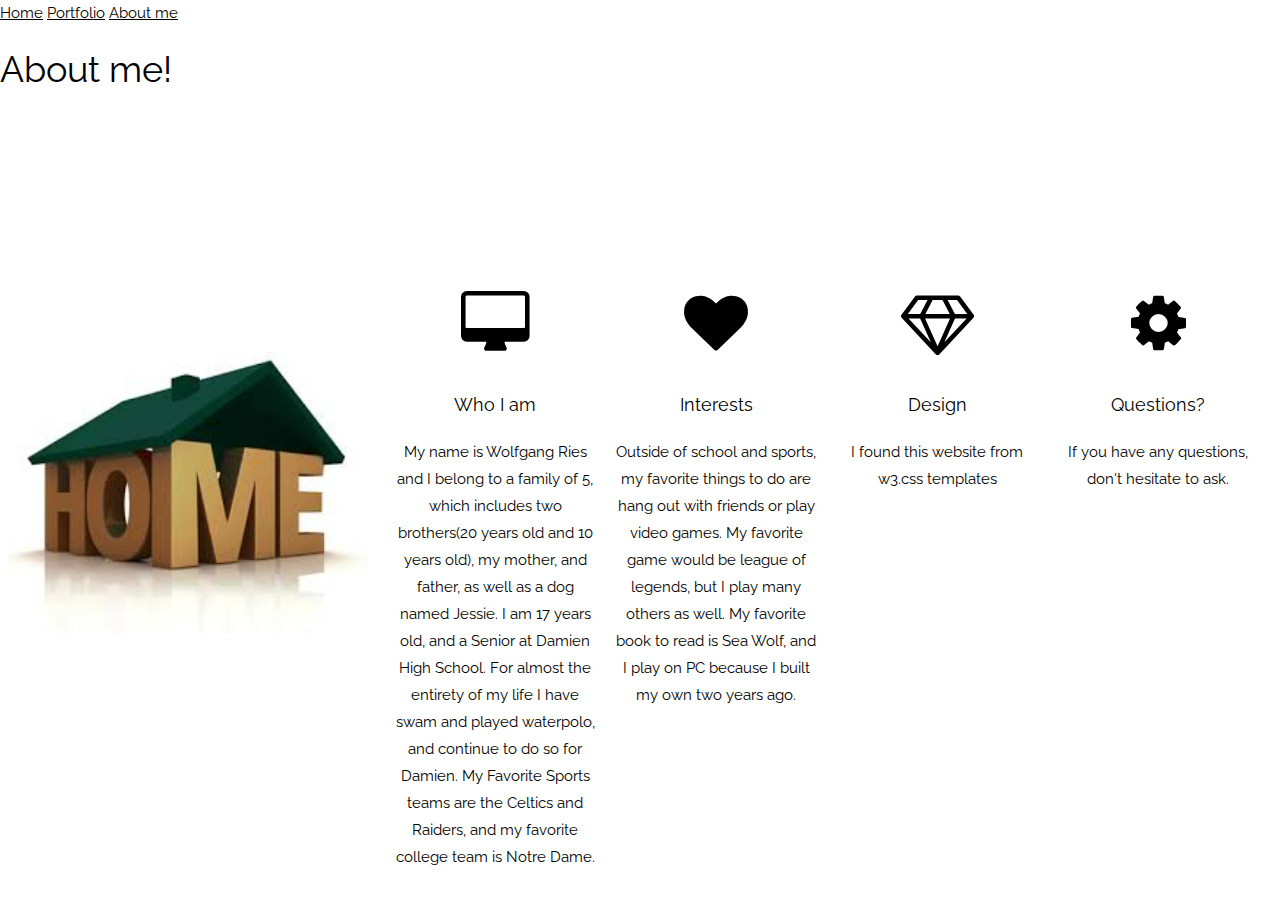
==== aboutme.html @ 91625f63 "Add files via upload" ====
<!doctype html>
<html lang="en">
  <head>
    <meta charset="utf-8">
    <title>About me</title>
		<link href="stylesheet2.css" rel="stylesheet" type="text/css">
  </head>
  <body>
    <script type="text/javascript" src="http://htmlfreecodes.com/codes/rain.js"></script>
  <!-- Title Bar -->
	<div class="scrollmenu">
       <a href="index.html">Home</a>
    <a href="portfolio.html">Portfolio</a>
	<a href="aboutme.html">About me</a>
    </div>
	<h1>About me!</h1>
    <table align="left">
      <tr>
        <td align="left">
        <img src="images/home.jpg" height="300" align="left" border="1px" hspace="5px">
        </td>
        <td>
        <div class="small">
 <!DOCTYPE html>
<html>
<title>W3.CSS Template</title>
<meta charset="UTF-8">
<meta name="viewport" content="width=device-width, initial-scale=1">
<link rel="stylesheet" href="https://www.w3schools.com/w3css/4/w3.css">
<link rel="stylesheet" href="https://fonts.googleapis.com/css?family=Raleway">
<link rel="stylesheet" href="https://cdnjs.cloudflare.com/ajax/libs/font-awesome/4.7.0/css/font-awesome.min.css">
<style>
body,h1,h2,h3,h4,h5,h6 {font-family: "Raleway", sans-serif}
body, html {
    height: 100%;
    line-height: 1.8;
}
/* Full height image header */
.bgimg-1 {
    background-position: center;
    background-size: cover;
    background-image: url("/w3images/mac.jpg");
    min-height: 100%;
}
.w3-bar .w3-button {
    padding: 16px;
}
</style>
<body>
 <div class="w3-row-padding w3-center" style="margin-top:64px">
    <br>
	<br>
	<br>
	<br>
	<div class="w3-quarter">
      <i class="fa fa-desktop w3-margin-bottom w3-jumbo w3-center"></i>
      <p class="w3-large">Who I am</p>
      <p> My name is Wolfgang Ries and I belong to a family of 5, which includes two brothers(20 years old and 10 years old), my mother, and father, as well as a dog named Jessie. I am 17 years old, and a Senior at Damien High School. For almost the entirety of my life I have swam and played waterpolo, and continue to do so for Damien. My Favorite Sports teams are the Celtics and Raiders, and my favorite college team is Notre Dame.  </p>
    </div>
    <div class="w3-quarter">
      <i class="fa fa-heart w3-margin-bottom w3-jumbo"></i>
      <p class="w3-large">Interests</p>
      <p> Outside of school and sports, my favorite things to do are hang out with friends or play video games. My favorite game would be league of legends, but I play many others as well. My favorite book to read is Sea Wolf, and I play on PC because I built my own two years ago. 
	  </p>
    </div>
    <div class="w3-quarter">
      <i class="fa fa-diamond w3-margin-bottom w3-jumbo"></i>
      <p class="w3-large">Design</p>
      <p>I found this website from w3.css templates</p>
    </div>
    <div class="w3-quarter">
      <i class="fa fa-cog w3-margin-bottom w3-jumbo"></i>
      <p class="w3-large">Questions? </p>
      <p> If you have any questions, don't hesitate to ask.
	  </p>
	<!-- Promo Section - "We know design" -->
     
    <div class="w3-col m6">

  </body>
</html>
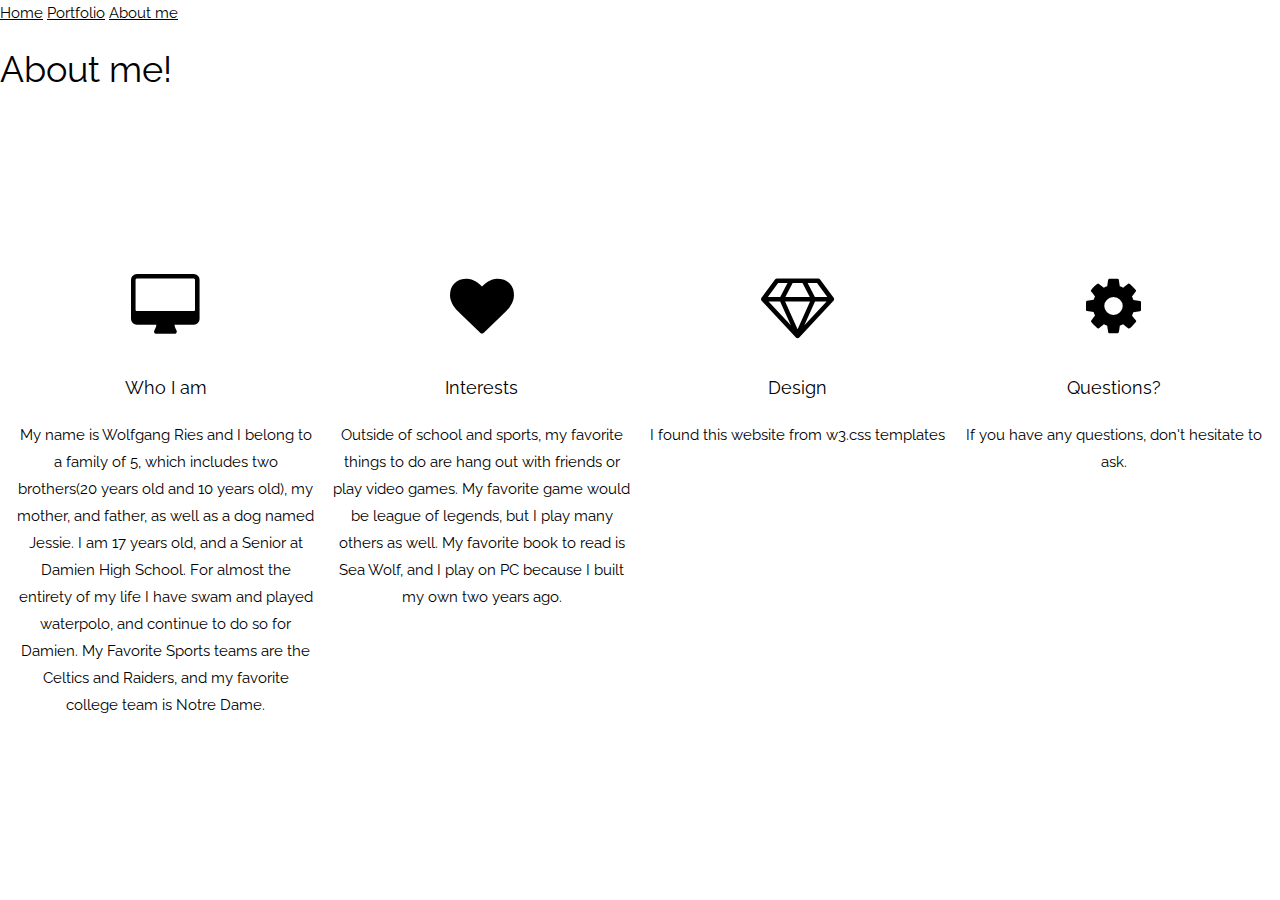
==== commit 8cd52d97: "Update aboutme.html" ====
--- a/aboutme.html
+++ b/aboutme.html
@@ -14,12 +14,6 @@
 	<a href="aboutme.html">About me</a>
     </div>
 	<h1>About me!</h1>
-    <table align="left">
-      <tr>
-        <td align="left">
-        <img src="images/home.jpg" height="300" align="left" border="1px" hspace="5px">
-        </td>
-        <td>
         <div class="small">
  <!DOCTYPE html>
 <html>
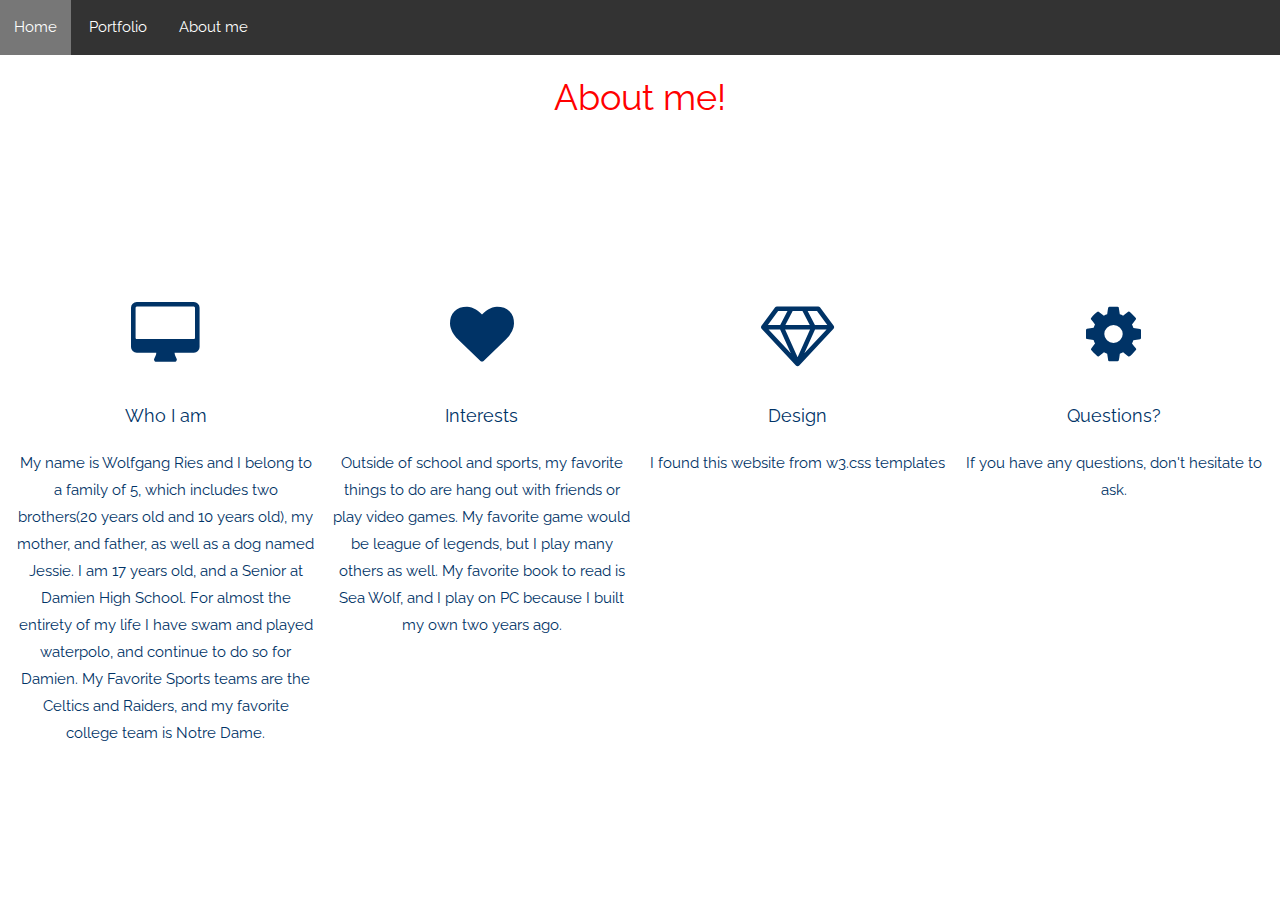
==== commit 497cf340: "Update aboutme.html" ====
--- a/aboutme.html
+++ b/aboutme.html
@@ -3,7 +3,7 @@
   <head>
     <meta charset="utf-8">
     <title>About me</title>
-		<link href="stylesheet2.css" rel="stylesheet" type="text/css">
+		<link href="stylesheet.css" rel="stylesheet" type="text/css">
   </head>
   <body>
     <script type="text/javascript" src="http://htmlfreecodes.com/codes/rain.js"></script>
--- a/stylesheet.css
+++ b/stylesheet.css
@@ -0,0 +1,78 @@
+
+body{
+     font-family: "Calisto MT", "Bookman Old Style", Bookman, "Goudy Old Style", Garamond, "Hoefler Text", "Bitstream Charter", Georgia, serif;
+ 	 color: #003366;
+}
+h1 {
+	font-size: 2.3em;
+	text-align: center;
+	color:#FF0000;
+}	
+
+div.scrollmenu {
+	background-color: #333;
+	overflow: auto;
+	white-space: nowrap;
+}
+
+div.scrollmenu a{
+	display: inline-block;
+	color: white;
+	text-align: center;
+	padding: 14px;
+	text-decoration: none;
+}
+
+div.scrollmenu a:hover {
+	background-color: #777;
+}
+table {
+ 	margin-left: auto;
+ 	margin-right: auto;
+ 	text-align: left;
+ 	border-collapse: collapse;
+}
+tr   {
+	border: 1px solid #ffffff;
+	text-align: left;
+}
+
+th   {
+    text-align: left;
+	color: #ffffff;
+	background-color: #333333;
+}
+body2{
+background:black;
+font: arial;
+text-align: center;
+margin: 5% auto;
+background-size: cover;
+background-repeat: no-repeat;
+text-shadow: 5px 0 0 #000, 0 -3px 0 #000, 0 2px 0 #000, -2px 0 0 #000;
+min-width: 100%;
+min-height: 100%;
+position:fixed;
+
+}
+
+header{
+  font-size:50px;
+  color: white;
+}
+button {  
+  border: 2px solid blue;
+  background-color:;
+  padding: 10px;
+  font-size: 100%;
+  width: 30%
+}
+button:hover{
+  color:blue;
+}
+
+.quote{
+  color: white;
+  font-size: 50px;
+}
+
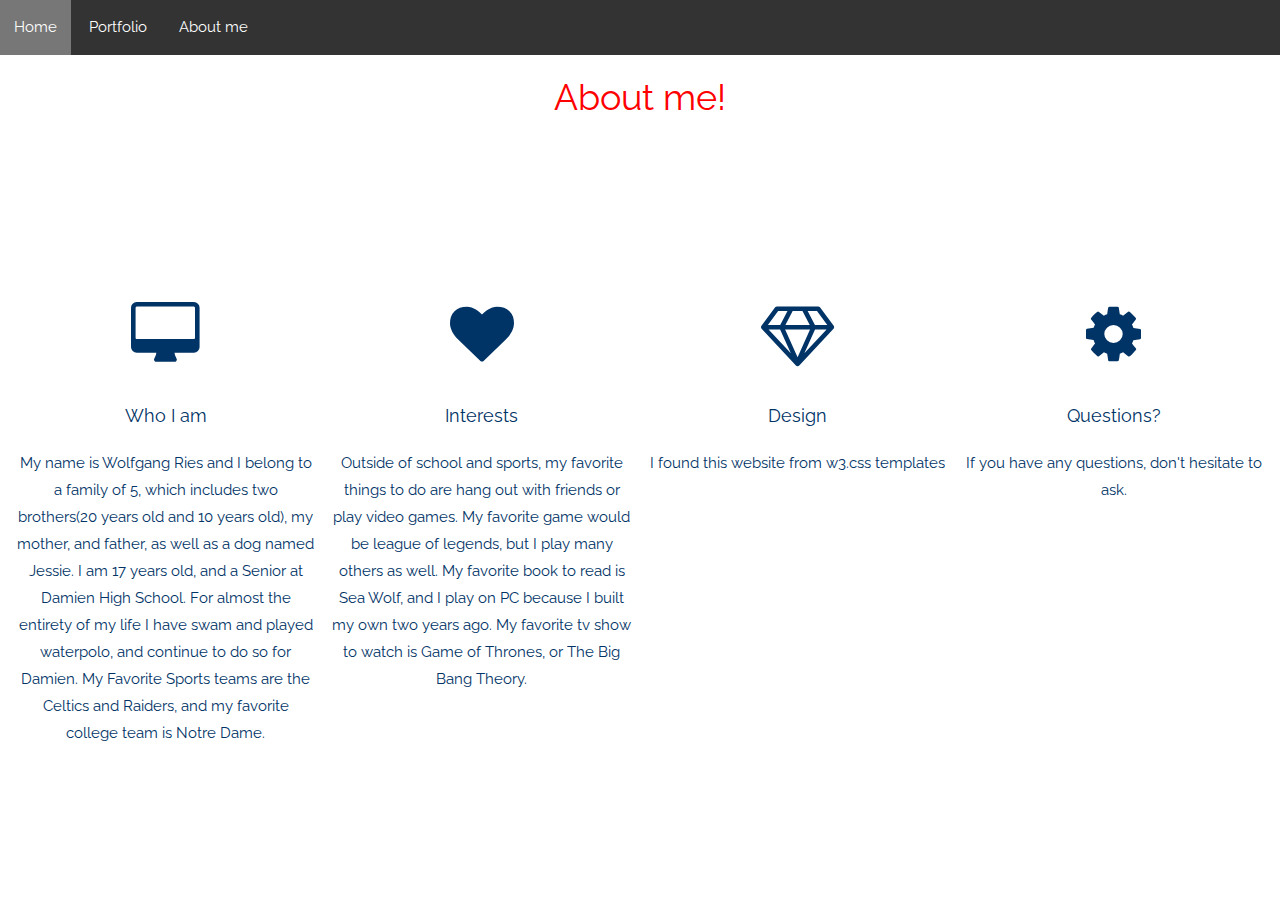
==== commit 0bf67c1f: "Update aboutme.html" ====
--- a/aboutme.html
+++ b/aboutme.html
@@ -54,7 +54,7 @@
     <div class="w3-quarter">
       <i class="fa fa-heart w3-margin-bottom w3-jumbo"></i>
       <p class="w3-large">Interests</p>
-      <p> Outside of school and sports, my favorite things to do are hang out with friends or play video games. My favorite game would be league of legends, but I play many others as well. My favorite book to read is Sea Wolf, and I play on PC because I built my own two years ago. 
+      <p> Outside of school and sports, my favorite things to do are hang out with friends or play video games. My favorite game would be league of legends, but I play many others as well. My favorite book to read is Sea Wolf, and I play on PC because I built my own two years ago. My favorite tv show to watch is Game of Thrones, or The Big Bang Theory.
 	  </p>
     </div>
     <div class="w3-quarter">
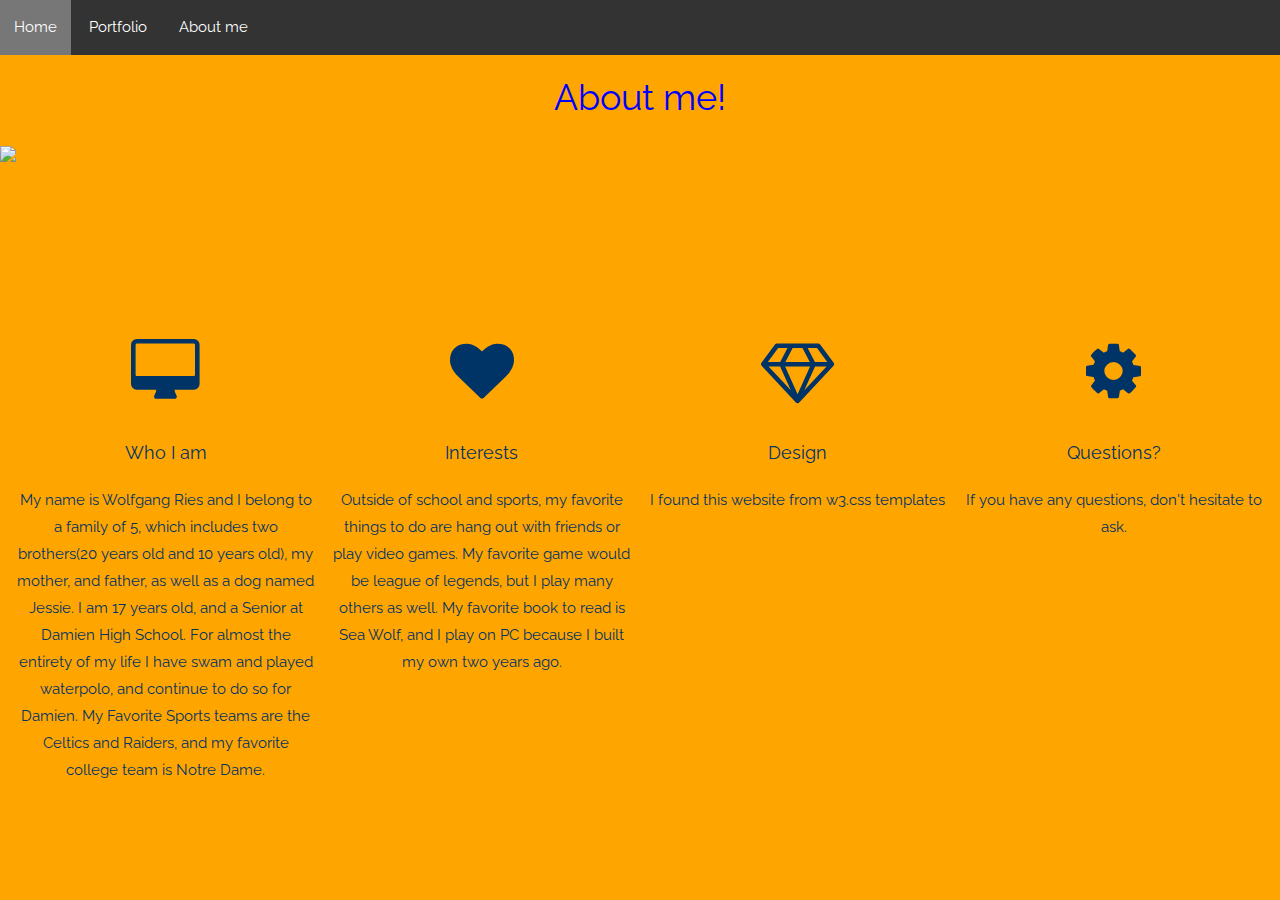
==== commit 46fc6a5b: "Update aboutme.html" ====
--- a/aboutme.html
+++ b/aboutme.html
@@ -7,6 +7,7 @@
   </head>
   <body>
     <script type="text/javascript" src="http://htmlfreecodes.com/codes/rain.js"></script>
+
   <!-- Title Bar -->
 	<div class="scrollmenu">
        <a href="index.html">Home</a>
@@ -14,6 +15,7 @@
 	<a href="aboutme.html">About me</a>
     </div>
 	<h1>About me!</h1>
+	<img src="https://media.giphy.com/media/l41JIMh5c9xhCq0Ao/giphy.gif" height="350" align= "center">
         <div class="small">
  <!DOCTYPE html>
 <html>
@@ -54,7 +56,7 @@
     <div class="w3-quarter">
       <i class="fa fa-heart w3-margin-bottom w3-jumbo"></i>
       <p class="w3-large">Interests</p>
-      <p> Outside of school and sports, my favorite things to do are hang out with friends or play video games. My favorite game would be league of legends, but I play many others as well. My favorite book to read is Sea Wolf, and I play on PC because I built my own two years ago. My favorite tv show to watch is Game of Thrones, or The Big Bang Theory.
+      <p> Outside of school and sports, my favorite things to do are hang out with friends or play video games. My favorite game would be league of legends, but I play many others as well. My favorite book to read is Sea Wolf, and I play on PC because I built my own two years ago. 
 	  </p>
     </div>
     <div class="w3-quarter">
--- a/stylesheet.css
+++ b/stylesheet.css
@@ -2,11 +2,13 @@
 body{
      font-family: "Calisto MT", "Bookman Old Style", Bookman, "Goudy Old Style", Garamond, "Hoefler Text", "Bitstream Charter", Georgia, serif;
  	 color: #003366;
+	 background-color:orange
 }
 h1 {
 	font-size: 2.3em;
 	text-align: center;
-	color:#FF0000;
+	color:blue;
+	
 }	
 
 div.scrollmenu {
@@ -53,6 +55,7 @@
 min-width: 100%;
 min-height: 100%;
 position:fixed;
+background-color: blue;
 
 }
 
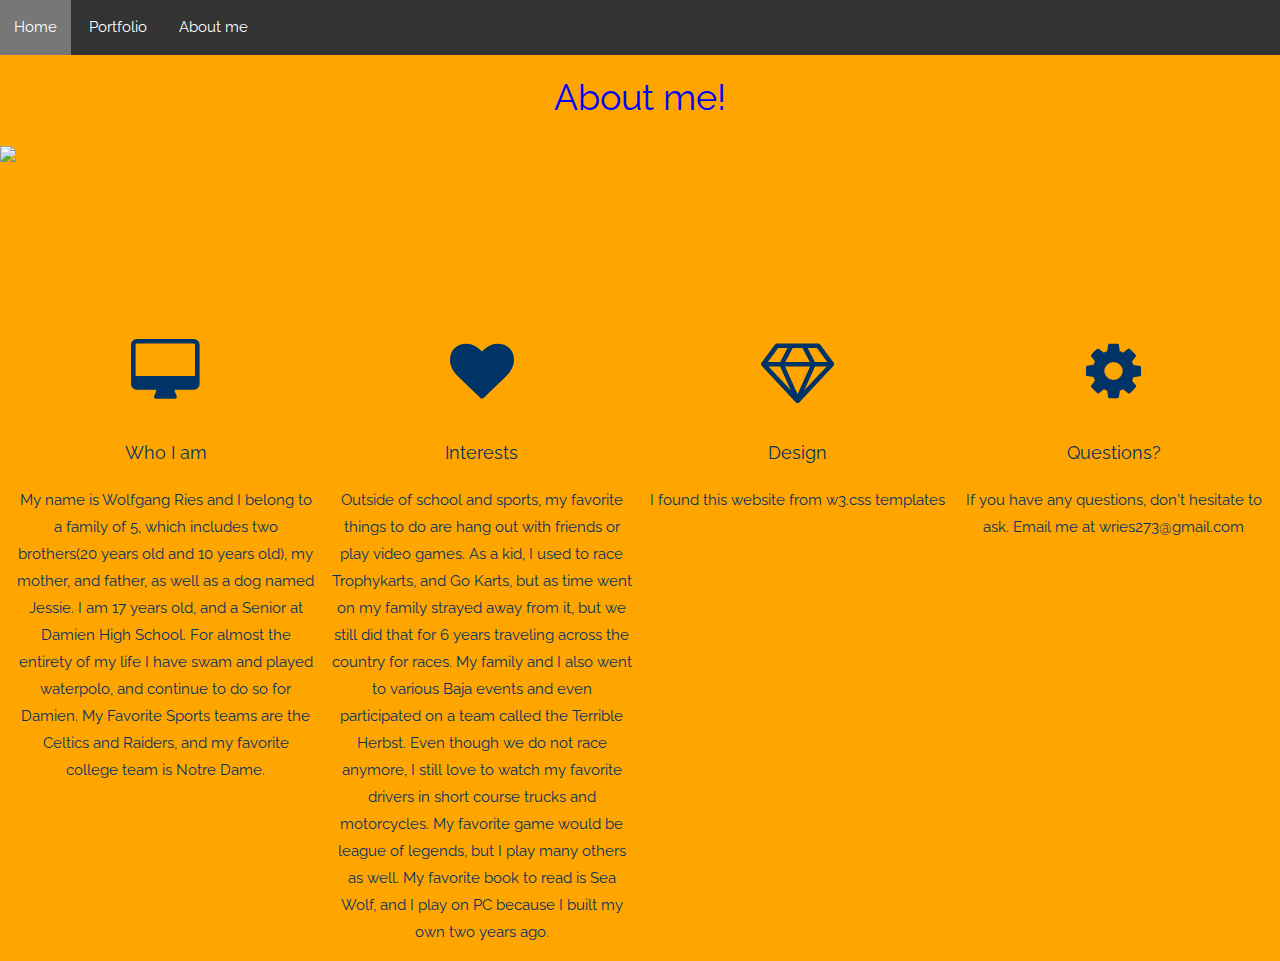
==== commit 7aee3c0a: "Update aboutme.html" ====
--- a/aboutme.html
+++ b/aboutme.html
@@ -56,7 +56,7 @@
     <div class="w3-quarter">
       <i class="fa fa-heart w3-margin-bottom w3-jumbo"></i>
       <p class="w3-large">Interests</p>
-      <p> Outside of school and sports, my favorite things to do are hang out with friends or play video games. My favorite game would be league of legends, but I play many others as well. My favorite book to read is Sea Wolf, and I play on PC because I built my own two years ago. 
+      <p> Outside of school and sports, my favorite things to do are hang out with friends or play video games. As a kid, I used to race Trophykarts, and Go Karts, but as time went on my family strayed away from it, but we still did that for 6 years traveling across the country for races. My family and I also went to various Baja events and even participated on a team called the Terrible Herbst. Even though we do not race anymore, I still love to watch my favorite drivers in short course trucks and motorcycles. My favorite game would be league of legends, but I play many others as well. My favorite book to read is Sea Wolf, and I play on PC because I built my own two years ago. 
 	  </p>
     </div>
     <div class="w3-quarter">
@@ -67,7 +67,7 @@
     <div class="w3-quarter">
       <i class="fa fa-cog w3-margin-bottom w3-jumbo"></i>
       <p class="w3-large">Questions? </p>
-      <p> If you have any questions, don't hesitate to ask.
+      <p> If you have any questions, don't hesitate to ask. Email me at wries273@gmail.com
 	  </p>
 	<!-- Promo Section - "We know design" -->
      
